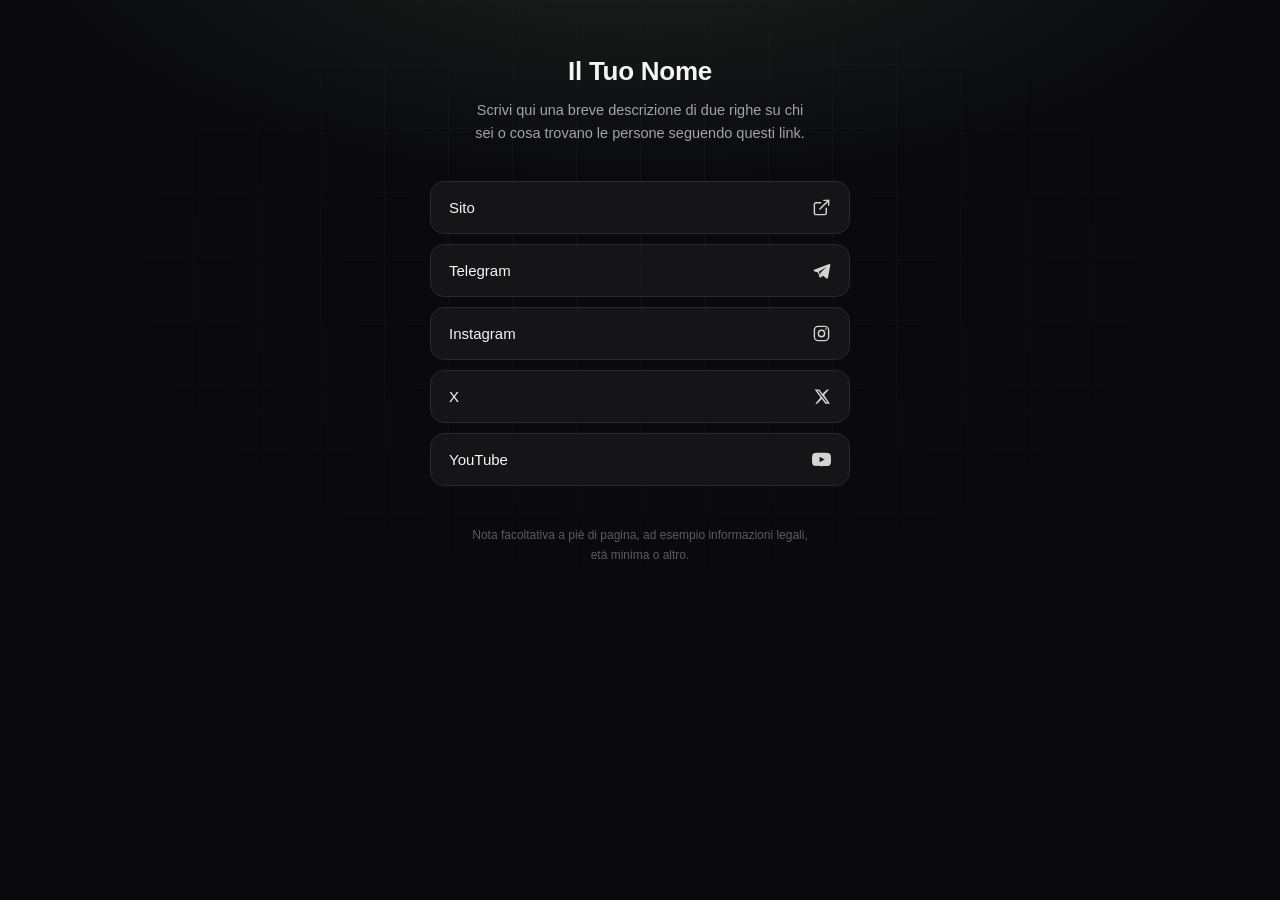
==== index.html @ 742b6139 "Add files via upload" ====
<!DOCTYPE html>
<html lang="it">
<head>
<meta charset="UTF-8">
<meta name="viewport" content="width=device-width, initial-scale=1.0">
<title>I miei link</title>
<link rel="stylesheet" href="style.css">
</head>
<body>

<!-- ============================================================
  COME MODIFICARE QUESTA PAGINA
  1. Sostituisci il logo: cambia src="LOGO_URL_QUI" con il link
     alla tua immagine, oppure lascia il cerchio vuoto (placeholder).
  2. Cambia "Il Tuo Nome" e la descrizione sotto.
  3. Nella sezione LINKS, ogni blocco <a class="link"> è un pulsante:
     - modifica href="#" con il tuo URL
     - modifica il testo dentro <span>
     - puoi lasciare o cambiare l'icona SVG
     Copia/incolla un blocco intero per aggiungere altri link,
     oppure cancellalo per rimuoverne uno.
  4. Lo stile grafico (colori, spaziature, ecc.) è tutto nel file
     style.css, che deve stare nella stessa cartella di questo file.
=============================================================== -->

<div class="page">

  <!-- LOGO: sostituisci src con la tua immagine -->
  <img class="avatar" src="LOGO_URL_QUI" alt="Logo" onerror="this.replaceWith(document.getElementById('avatarFallback'))">
  <div id="avatarFallback" class="avatar-placeholder" style="display:none;">Carica<br>il tuo logo qui</div>

  <h1>Il Tuo Nome</h1>
  <p class="description">
    Scrivi qui una breve descrizione di due righe su chi sei o cosa trovano le persone seguendo questi link.
  </p>

  <div class="links">

    <!-- Sito web -->
    <a class="link" href="#" target="_blank" rel="noopener">
      <span>Sito</span>
      <svg viewBox="0 0 24 24" fill="none" stroke="currentColor" stroke-width="1.8" stroke-linecap="round" stroke-linejoin="round"><path d="M18 13v6a2 2 0 0 1-2 2H5a2 2 0 0 1-2-2V8a2 2 0 0 1 2-2h6"/><path d="M15 3h6v6"/><path d="M10 14 21 3"/></svg>
    </a>

    <!-- Telegram -->
    <a class="link" href="#" target="_blank" rel="noopener">
      <span>Telegram</span>
      <svg viewBox="0 0 24 24" fill="currentColor"><path d="M21.9 4.1c-.3-.2-.7-.3-1-.1L2.6 11.2c-.4.1-.6.5-.6.9 0 .4.3.7.7.8l4.9 1.5 2 6.1c.1.4.5.6.9.6.2 0 .4-.1.6-.2l2.7-2.2 4.7 3.5c.2.1.4.2.6.2.1 0 .3 0 .4-.1.3-.1.5-.4.6-.7l3.1-16.4c.1-.4-.1-.8-.4-1.1zM8.6 13.6l9.7-6-7.6 7.3-.3 3-1.8-4.3z"/></svg>
    </a>

    <!-- Instagram -->
    <a class="link" href="#" target="_blank" rel="noopener">
      <span>Instagram</span>
      <svg viewBox="0 0 24 24" fill="none" stroke="currentColor" stroke-width="1.8"><rect x="3" y="3" width="18" height="18" rx="5"/><circle cx="12" cy="12" r="4"/><circle cx="17.5" cy="6.5" r="1" fill="currentColor" stroke="none"/></svg>
    </a>

    <!-- X / Twitter -->
    <a class="link" href="#" target="_blank" rel="noopener">
      <span>X</span>
      <svg viewBox="0 0 24 24" fill="currentColor"><path d="M18.9 3H21.5l-6.2 7.1L22.6 21h-5.7l-4.5-5.9L6.7 21H4.1l6.6-7.6L3.4 3h5.8l4.1 5.4L18.9 3zm-1 16.2h1.5L8.2 4.7H6.6l11.3 14.5z"/></svg>
    </a>

    <!-- YouTube -->
    <a class="link" href="#" target="_blank" rel="noopener">
      <span>YouTube</span>
      <svg viewBox="0 0 24 24" fill="currentColor"><path d="M23.5 6.2c-.3-1.1-1.1-1.9-2.2-2.2C19.4 3.5 12 3.5 12 3.5s-7.4 0-9.3.5C1.6 4.3.8 5.1.5 6.2 0 8.1 0 12 0 12s0 3.9.5 5.8c.3 1.1 1.1 1.9 2.2 2.2 1.9.5 9.3.5 9.3.5s7.4 0 9.3-.5c1.1-.3 1.9-1.1 2.2-2.2.5-1.9.5-5.8.5-5.8s0-3.9-.5-5.8zM9.6 15.5V8.5l6.3 3.5-6.3 3.5z"/></svg>
    </a>

    <!-- Per aggiungere un altro link, copia uno dei blocchi <a class="link">...</a> qui sopra -->

  </div>

  <p class="footer-note">
    Nota facoltativa a piè di pagina, ad esempio informazioni legali, età minima o altro.
  </p>

</div>

</body>
</html>
---- style.css ----
:root{
  --bg-0:#0a0a0c;
  --bg-1:#131316;
  --line:#2a2a2e;
  --text-0:#f5f5f4;
  --text-1:#a3a3a8;
  --accent:#7dd3a8;
  --card:#18181bcc;
}

*{box-sizing:border-box;}

body{
  margin:0;
  min-height:100vh;
  background:
    radial-gradient(ellipse 80% 50% at 50% -10%, #1c2420 0%, transparent 60%),
    var(--bg-0);
  font-family:-apple-system,BlinkMacSystemFont,"Segoe UI",Roboto,Helvetica,Arial,sans-serif;
  color:var(--text-0);
  display:flex;
  justify-content:center;
  padding:56px 20px 40px;
}

/* faint perspective grid, echoes the reference but kept quiet */
body::before{
  content:"";
  position:fixed;
  inset:0;
  background-image:
    linear-gradient(var(--line) 1px, transparent 1px),
    linear-gradient(90deg, var(--line) 1px, transparent 1px);
  background-size:64px 64px;
  -webkit-mask-image:radial-gradient(ellipse 70% 60% at 50% 30%, black 0%, transparent 70%);
  mask-image:radial-gradient(ellipse 70% 60% at 50% 30%, black 0%, transparent 70%);
  opacity:.35;
  pointer-events:none;
}

.page{
  position:relative;
  width:100%;
  max-width:420px;
  display:flex;
  flex-direction:column;
  align-items:center;
  text-align:center;
}

.avatar{
  width:104px;
  height:104px;
  border-radius:50%;
  object-fit:cover;
  border:1px solid var(--line);
  background:var(--bg-1);
  margin-bottom:22px;
}

.avatar-placeholder{
  width:104px;
  height:104px;
  border-radius:50%;
  border:1px dashed var(--line);
  background:var(--bg-1);
  margin-bottom:22px;
  display:flex;
  align-items:center;
  justify-content:center;
  font-size:13px;
  color:var(--text-1);
  line-height:1.3;
  padding:8px;
}

h1{
  font-size:26px;
  font-weight:600;
  letter-spacing:-0.01em;
  margin:0 0 12px;
}

.description{
  font-size:14.5px;
  line-height:1.6;
  color:var(--text-1);
  margin:0 0 36px;
  max-width:340px;
}

.links{
  width:100%;
  display:flex;
  flex-direction:column;
  gap:10px;
}

.link{
  display:flex;
  align-items:center;
  justify-content:space-between;
  width:100%;
  padding:16px 18px;
  background:var(--card);
  border:1px solid var(--line);
  border-radius:14px;
  color:var(--text-0);
  text-decoration:none;
  font-size:15px;
  transition:border-color .15s ease, transform .15s ease;
}

.link:hover{
  border-color:#454549;
  transform:translateY(-1px);
}

.link:active{
  transform:translateY(0);
}

.link svg{
  width:19px;
  height:19px;
  flex-shrink:0;
  opacity:.85;
}

.link span{
  flex:1;
  text-align:left;
  margin-right:12px;
  overflow:hidden;
  text-overflow:ellipsis;
  white-space:nowrap;
}

.footer-note{
  margin-top:40px;
  font-size:12px;
  color:#5c5c60;
  line-height:1.6;
  max-width:340px;
}

@media (max-width:380px){
  h1{font-size:23px;}
}
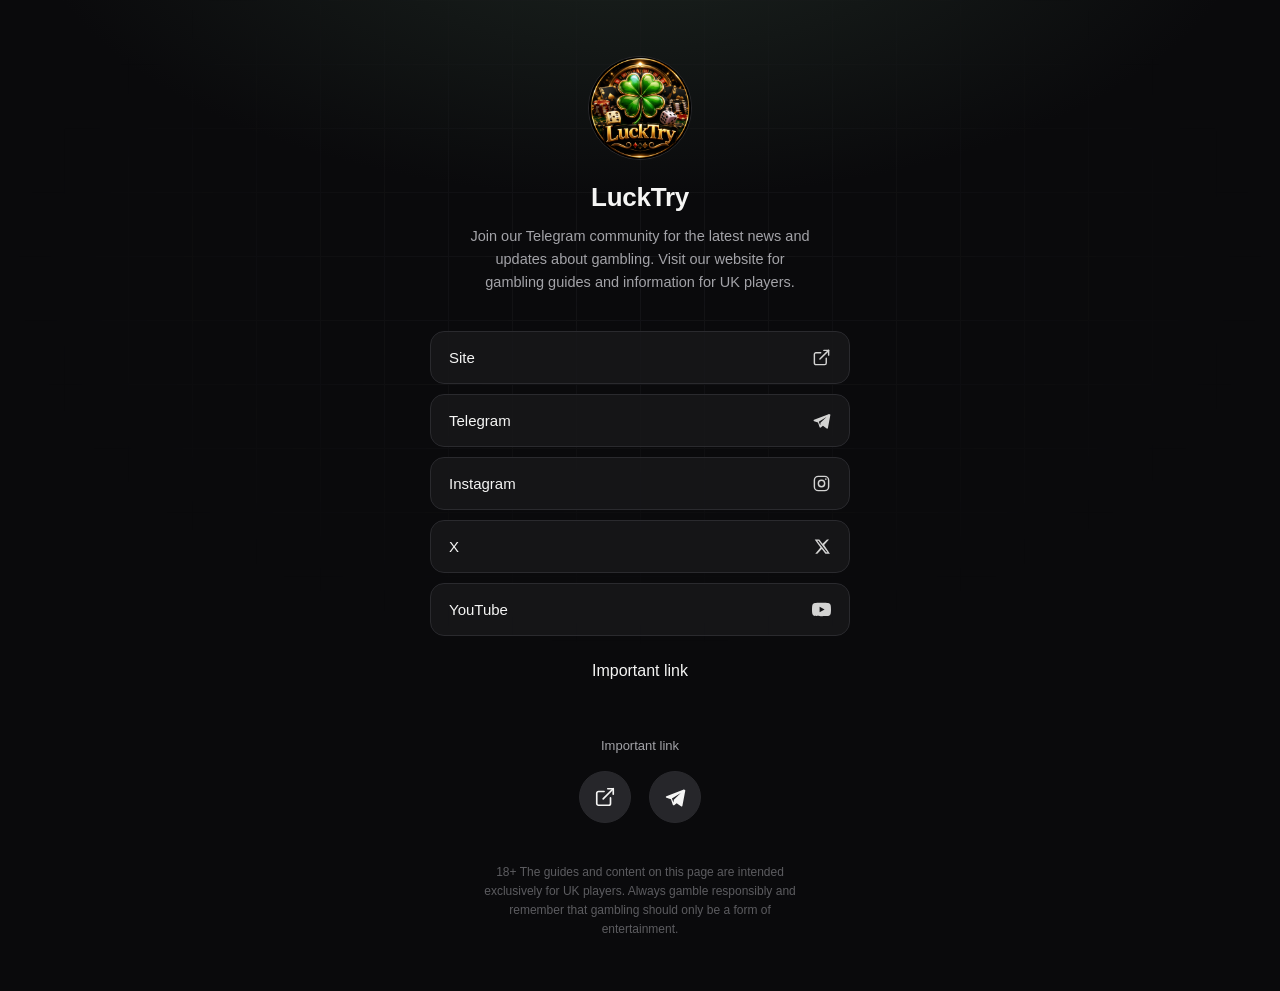
==== commit 5a377cb1: "Add files via upload" ====
--- a/index.html
+++ b/index.html
@@ -1,9 +1,9 @@
 <!DOCTYPE html>
-<html lang="it">
+<html>
 <head>
 <meta charset="UTF-8">
 <meta name="viewport" content="width=device-width, initial-scale=1.0">
-<title>I miei link</title>
+<title>LuckTry site</title>
 <link rel="stylesheet" href="style.css">
 </head>
 <body>
@@ -26,52 +26,73 @@
 <div class="page">
 
   <!-- LOGO: sostituisci src con la tua immagine -->
-  <img class="avatar" src="LOGO_URL_QUI" alt="Logo" onerror="this.replaceWith(document.getElementById('avatarFallback'))">
+  <img class="avatar" src="/LuckTry.png" alt="Logo" onerror="this.replaceWith(document.getElementById('avatarFallback'))">
   <div id="avatarFallback" class="avatar-placeholder" style="display:none;">Carica<br>il tuo logo qui</div>
 
-  <h1>Il Tuo Nome</h1>
+  <h1>LuckTry</h1>
   <p class="description">
-    Scrivi qui una breve descrizione di due righe su chi sei o cosa trovano le persone seguendo questi link.
+    Join our Telegram community for the latest news and updates about gambling.
+Visit our website for gambling guides and information for UK players.
   </p>
 
   <div class="links">
 
     <!-- Sito web -->
-    <a class="link" href="#" target="_blank" rel="noopener">
-      <span>Sito</span>
+    <a class="link" href="https://lucktry.s.gy/site" target="_blank" rel="noopener">
+      <span>Site</span>
       <svg viewBox="0 0 24 24" fill="none" stroke="currentColor" stroke-width="1.8" stroke-linecap="round" stroke-linejoin="round"><path d="M18 13v6a2 2 0 0 1-2 2H5a2 2 0 0 1-2-2V8a2 2 0 0 1 2-2h6"/><path d="M15 3h6v6"/><path d="M10 14 21 3"/></svg>
     </a>
 
     <!-- Telegram -->
-    <a class="link" href="#" target="_blank" rel="noopener">
+    <a class="link" href="https://lucktry.s.gy/telegram" target="_blank" rel="noopener">
       <span>Telegram</span>
       <svg viewBox="0 0 24 24" fill="currentColor"><path d="M21.9 4.1c-.3-.2-.7-.3-1-.1L2.6 11.2c-.4.1-.6.5-.6.9 0 .4.3.7.7.8l4.9 1.5 2 6.1c.1.4.5.6.9.6.2 0 .4-.1.6-.2l2.7-2.2 4.7 3.5c.2.1.4.2.6.2.1 0 .3 0 .4-.1.3-.1.5-.4.6-.7l3.1-16.4c.1-.4-.1-.8-.4-1.1zM8.6 13.6l9.7-6-7.6 7.3-.3 3-1.8-4.3z"/></svg>
     </a>
 
     <!-- Instagram -->
-    <a class="link" href="#" target="_blank" rel="noopener">
+    <a class="link" href="https://lucktry.s.gy/instagram" target="_blank" rel="noopener">
       <span>Instagram</span>
       <svg viewBox="0 0 24 24" fill="none" stroke="currentColor" stroke-width="1.8"><rect x="3" y="3" width="18" height="18" rx="5"/><circle cx="12" cy="12" r="4"/><circle cx="17.5" cy="6.5" r="1" fill="currentColor" stroke="none"/></svg>
     </a>
 
     <!-- X / Twitter -->
-    <a class="link" href="#" target="_blank" rel="noopener">
+    <a class="link" href="https://lucktry.s.gy/x" target="_blank" rel="noopener">
       <span>X</span>
       <svg viewBox="0 0 24 24" fill="currentColor"><path d="M18.9 3H21.5l-6.2 7.1L22.6 21h-5.7l-4.5-5.9L6.7 21H4.1l6.6-7.6L3.4 3h5.8l4.1 5.4L18.9 3zm-1 16.2h1.5L8.2 4.7H6.6l11.3 14.5z"/></svg>
     </a>
 
     <!-- YouTube -->
-    <a class="link" href="#" target="_blank" rel="noopener">
+    <a class="link" href="https://lucktry.s.gy/youtube" target="_blank" rel="noopener">
       <span>YouTube</span>
       <svg viewBox="0 0 24 24" fill="currentColor"><path d="M23.5 6.2c-.3-1.1-1.1-1.9-2.2-2.2C19.4 3.5 12 3.5 12 3.5s-7.4 0-9.3.5C1.6 4.3.8 5.1.5 6.2 0 8.1 0 12 0 12s0 3.9.5 5.8c.3 1.1 1.1 1.9 2.2 2.2 1.9.5 9.3.5 9.3.5s7.4 0 9.3-.5c1.1-.3 1.9-1.1 2.2-2.2.5-1.9.5-5.8.5-5.8s0-3.9-.5-5.8zM9.6 15.5V8.5l6.3 3.5-6.3 3.5z"/></svg>
     </a>
 
-    <!-- Per aggiungere un altro link, copia uno dei blocchi <a class="link">...</a> qui sopra -->
+
+
+    <p>Important link</p>
+
+<div class="important-link">
+  <p class="important-label">Important link</p>
+  <div class="circle-buttons">
+
+    <!-- Cerchio 1: link esterno -->
+    <a class="circle-btn" href="#" target="_blank" rel="noopener" aria-label="Sito">
+      <svg viewBox="0 0 24 24" fill="none" stroke="currentColor" stroke-width="1.8" stroke-linecap="round" stroke-linejoin="round"><path d="M18 13v6a2 2 0 0 1-2 2H5a2 2 0 0 1-2-2V8a2 2 0 0 1 2-2h6"/><path d="M15 3h6v6"/><path d="M10 14 21 3"/></svg>
+    </a>
+
+    <!-- Cerchio 2: Telegram -->
+    <a class="circle-btn" href="#" target="_blank" rel="noopener" aria-label="Telegram">
+      <svg viewBox="0 0 24 24" fill="currentColor"><path d="M21.9 4.1c-.3-.2-.7-.3-1-.1L2.6 11.2c-.4.1-.6.5-.6.9 0 .4.3.7.7.8l4.9 1.5 2 6.1c.1.4.5.6.9.6.2 0 .4-.1.6-.2l2.7-2.2 4.7 3.5c.2.1.4.2.6.2.1 0 .3 0 .4-.1.3-.1.5-.4.6-.7l3.1-16.4c.1-.4-.1-.8-.4-1.1zM8.6 13.6l9.7-6-7.6 7.3-.3 3-1.8-4.3z"/></svg>
+    </a>
+
+  </div>
+</div>
 
   </div>
 
   <p class="footer-note">
-    Nota facoltativa a piè di pagina, ad esempio informazioni legali, età minima o altro.
+    18+
+The guides and content on this page are intended exclusively for UK players. Always gamble responsibly and remember that gambling should only be a form of entertainment.
   </p>
 
 </div>
--- a/style.css
+++ b/style.css
@@ -146,4 +146,49 @@
 
 @media (max-width:380px){
   h1{font-size:23px;}
+}
+
+
+
+
+
+.important-link{
+  margin-top:32px;
+  text-align:center;
+}
+
+.important-label{
+  font-size:13px;
+  color:var(--text-1);
+  margin:0 0 18px;
+}
+
+.circle-buttons{
+  display:flex;
+  justify-content:center;
+  gap:18px;
+}
+
+.circle-btn{
+  width:52px;
+  height:52px;
+  border-radius:50%;
+  background:#26262a;
+  border:1px solid var(--line);
+  display:flex;
+  align-items:center;
+  justify-content:center;
+  color:var(--text-0);
+  text-decoration:none;
+  transition:transform .15s ease, background .15s ease;
+}
+
+.circle-btn:hover{
+  background:#323236;
+  transform:translateY(-2px);
+}
+
+.circle-btn svg{
+  width:22px;
+  height:22px;
 }
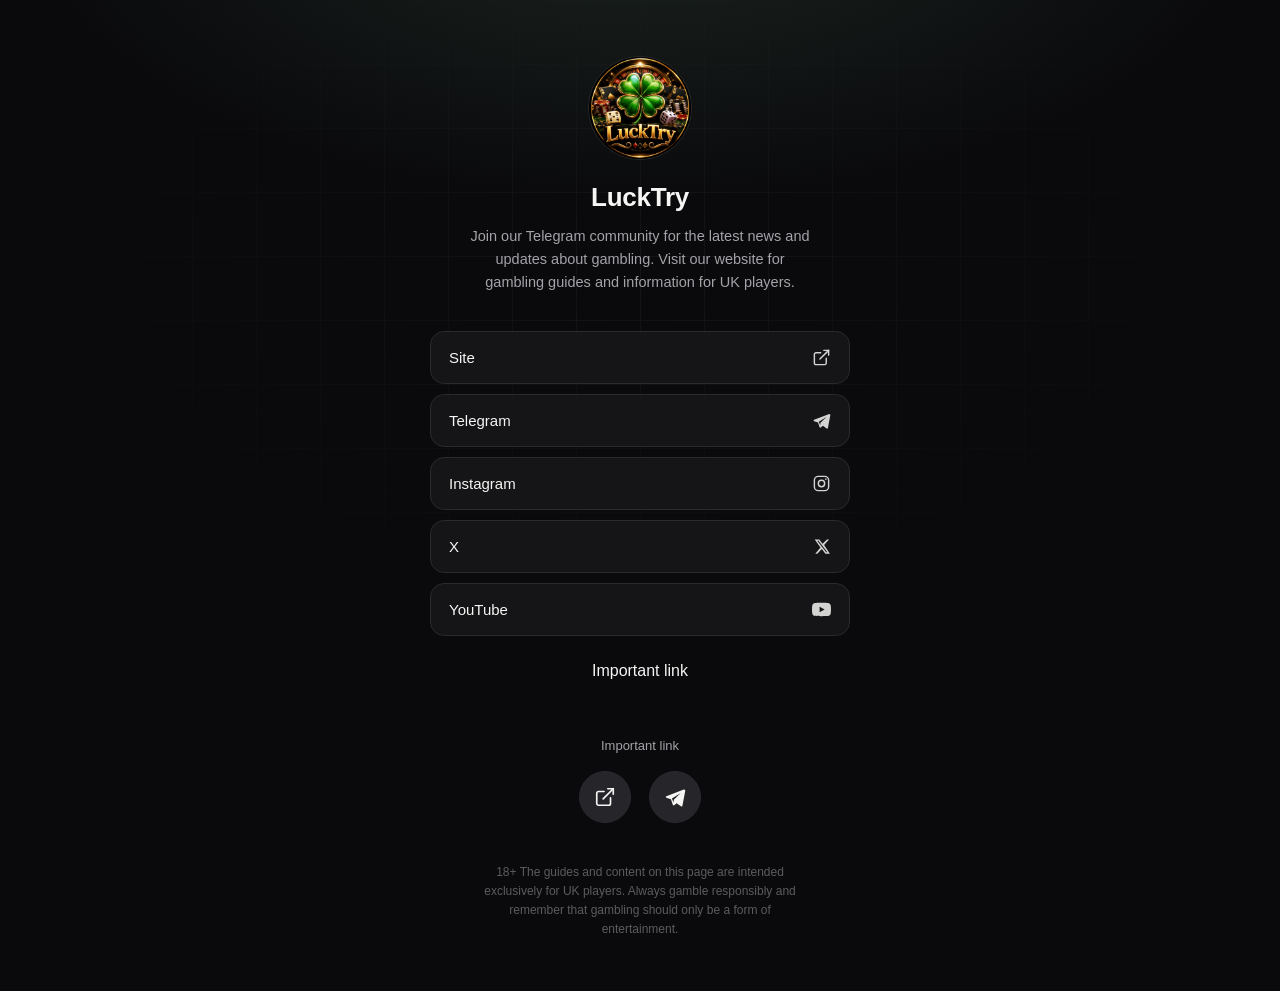
==== commit a4c36a5e: "Add files via upload" ====
--- a/index.html
+++ b/index.html
@@ -8,24 +8,11 @@
 </head>
 <body>
 
-<!-- ============================================================
-  COME MODIFICARE QUESTA PAGINA
-  1. Sostituisci il logo: cambia src="LOGO_URL_QUI" con il link
-     alla tua immagine, oppure lascia il cerchio vuoto (placeholder).
-  2. Cambia "Il Tuo Nome" e la descrizione sotto.
-  3. Nella sezione LINKS, ogni blocco <a class="link"> è un pulsante:
-     - modifica href="#" con il tuo URL
-     - modifica il testo dentro <span>
-     - puoi lasciare o cambiare l'icona SVG
-     Copia/incolla un blocco intero per aggiungere altri link,
-     oppure cancellalo per rimuoverne uno.
-  4. Lo stile grafico (colori, spaziature, ecc.) è tutto nel file
-     style.css, che deve stare nella stessa cartella di questo file.
-=============================================================== -->
+
 
 <div class="page">
 
-  <!-- LOGO: sostituisci src con la tua immagine -->
+  
   <img class="avatar" src="/LuckTry.png" alt="Logo" onerror="this.replaceWith(document.getElementById('avatarFallback'))">
   <div id="avatarFallback" class="avatar-placeholder" style="display:none;">Carica<br>il tuo logo qui</div>
 
@@ -75,12 +62,10 @@
   <p class="important-label">Important link</p>
   <div class="circle-buttons">
 
-    <!-- Cerchio 1: link esterno -->
     <a class="circle-btn" href="#" target="_blank" rel="noopener" aria-label="Sito">
       <svg viewBox="0 0 24 24" fill="none" stroke="currentColor" stroke-width="1.8" stroke-linecap="round" stroke-linejoin="round"><path d="M18 13v6a2 2 0 0 1-2 2H5a2 2 0 0 1-2-2V8a2 2 0 0 1 2-2h6"/><path d="M15 3h6v6"/><path d="M10 14 21 3"/></svg>
     </a>
 
-    <!-- Cerchio 2: Telegram -->
     <a class="circle-btn" href="#" target="_blank" rel="noopener" aria-label="Telegram">
       <svg viewBox="0 0 24 24" fill="currentColor"><path d="M21.9 4.1c-.3-.2-.7-.3-1-.1L2.6 11.2c-.4.1-.6.5-.6.9 0 .4.3.7.7.8l4.9 1.5 2 6.1c.1.4.5.6.9.6.2 0 .4-.1.6-.2l2.7-2.2 4.7 3.5c.2.1.4.2.6.2.1 0 .3 0 .4-.1.3-.1.5-.4.6-.7l3.1-16.4c.1-.4-.1-.8-.4-1.1zM8.6 13.6l9.7-6-7.6 7.3-.3 3-1.8-4.3z"/></svg>
     </a>
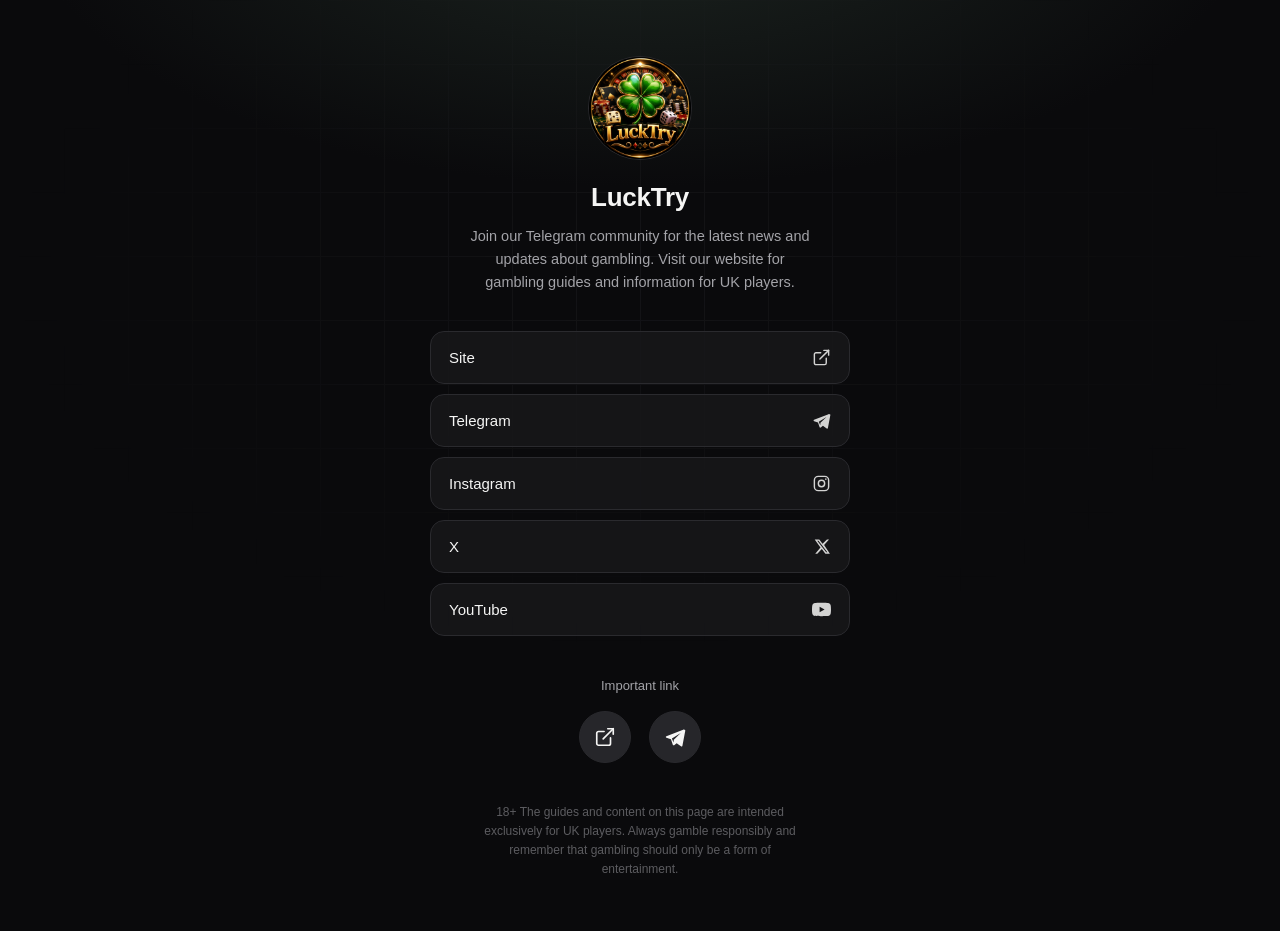
==== commit 7f836846: "Add files via upload" ====
--- a/index.html
+++ b/index.html
@@ -13,7 +13,7 @@
 <div class="page">
 
   
-  <img class="avatar" src="/LuckTry.png" alt="Logo" onerror="this.replaceWith(document.getElementById('avatarFallback'))">
+  <img class="avatar" src="LuckTry.png" alt="Logo" onerror="this.replaceWith(document.getElementById('avatarFallback'))">
   <div id="avatarFallback" class="avatar-placeholder" style="display:none;">Carica<br>il tuo logo qui</div>
 
   <h1>LuckTry</h1>
@@ -54,10 +54,6 @@
       <svg viewBox="0 0 24 24" fill="currentColor"><path d="M23.5 6.2c-.3-1.1-1.1-1.9-2.2-2.2C19.4 3.5 12 3.5 12 3.5s-7.4 0-9.3.5C1.6 4.3.8 5.1.5 6.2 0 8.1 0 12 0 12s0 3.9.5 5.8c.3 1.1 1.1 1.9 2.2 2.2 1.9.5 9.3.5 9.3.5s7.4 0 9.3-.5c1.1-.3 1.9-1.1 2.2-2.2.5-1.9.5-5.8.5-5.8s0-3.9-.5-5.8zM9.6 15.5V8.5l6.3 3.5-6.3 3.5z"/></svg>
     </a>
 
-
-
-    <p>Important link</p>
-
 <div class="important-link">
   <p class="important-label">Important link</p>
   <div class="circle-buttons">
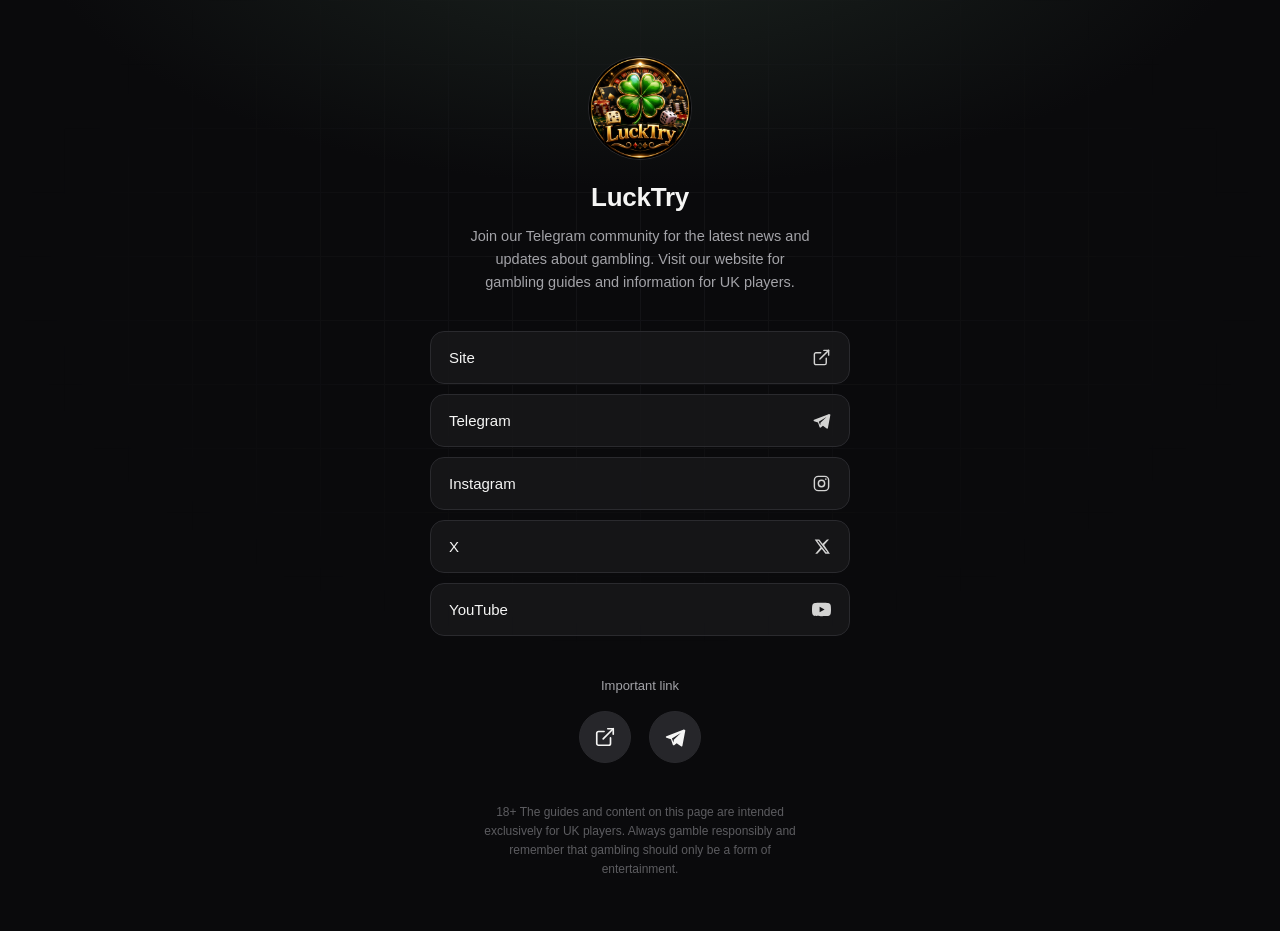
==== commit adde2481: "Add files via upload" ====
--- a/index.html
+++ b/index.html
@@ -58,11 +58,11 @@
   <p class="important-label">Important link</p>
   <div class="circle-buttons">
 
-    <a class="circle-btn" href="#" target="_blank" rel="noopener" aria-label="Sito">
+    <a class="circle-btn" href="https://lucktry.s.gy/site" target="_blank" rel="noopener" aria-label="Site">
       <svg viewBox="0 0 24 24" fill="none" stroke="currentColor" stroke-width="1.8" stroke-linecap="round" stroke-linejoin="round"><path d="M18 13v6a2 2 0 0 1-2 2H5a2 2 0 0 1-2-2V8a2 2 0 0 1 2-2h6"/><path d="M15 3h6v6"/><path d="M10 14 21 3"/></svg>
     </a>
 
-    <a class="circle-btn" href="#" target="_blank" rel="noopener" aria-label="Telegram">
+    <a class="circle-btn" href="https://lucktry.s.gy/telegram" target="_blank" rel="noopener" aria-label="Telegram">
       <svg viewBox="0 0 24 24" fill="currentColor"><path d="M21.9 4.1c-.3-.2-.7-.3-1-.1L2.6 11.2c-.4.1-.6.5-.6.9 0 .4.3.7.7.8l4.9 1.5 2 6.1c.1.4.5.6.9.6.2 0 .4-.1.6-.2l2.7-2.2 4.7 3.5c.2.1.4.2.6.2.1 0 .3 0 .4-.1.3-.1.5-.4.6-.7l3.1-16.4c.1-.4-.1-.8-.4-1.1zM8.6 13.6l9.7-6-7.6 7.3-.3 3-1.8-4.3z"/></svg>
     </a>
 
